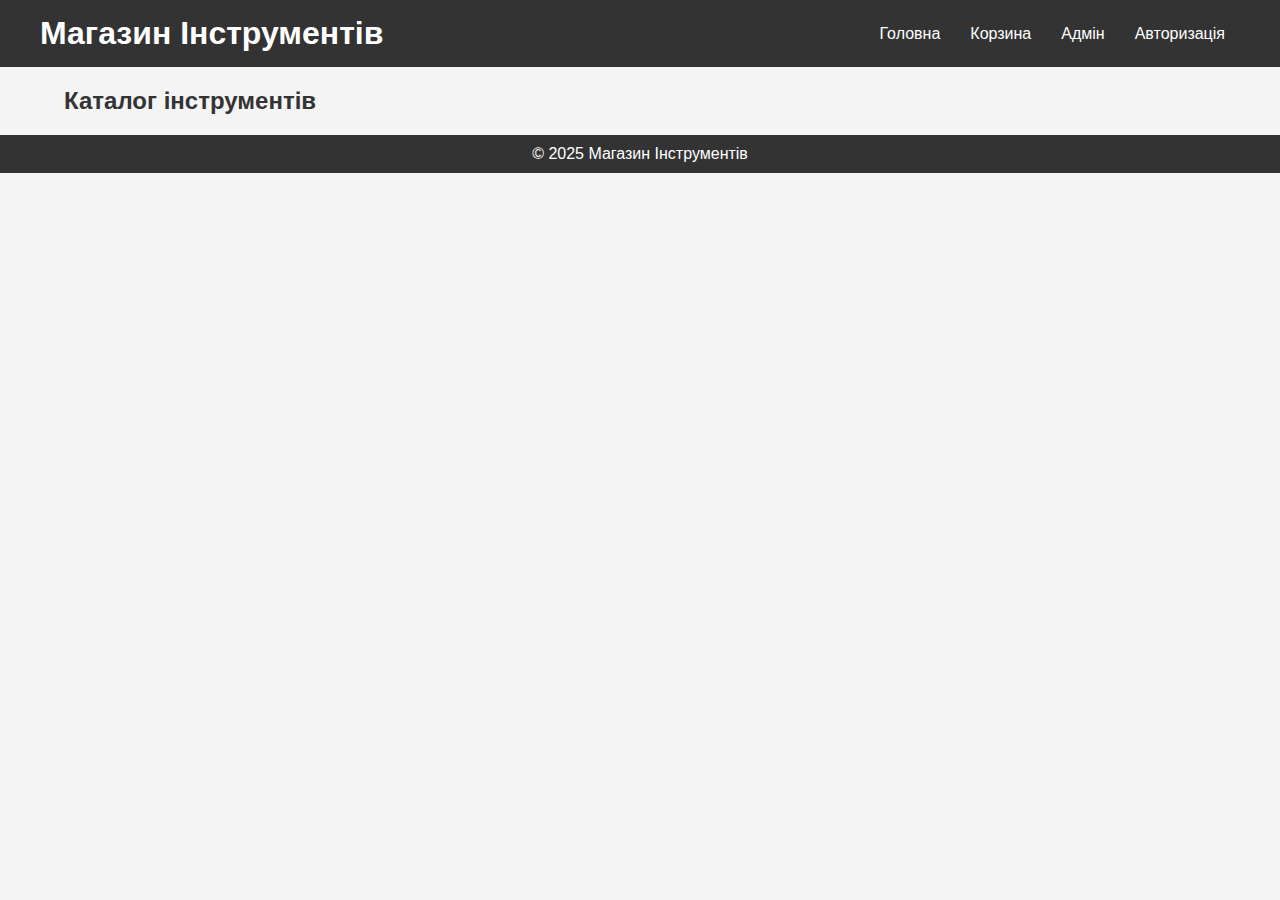
==== pages/index.html @ 61456809 "HTML" ====
<!DOCTYPE html>
<html lang="uk">
<head>
  <meta charset="UTF-8">
  <meta name="viewport" content="width=device-width, initial-scale=1.0">
  <title>Магазин Інструментів</title>
  <link rel="stylesheet" href="../css/styles.css">
  <link rel="stylesheet" href="../css/responsive.css">
</head>
<body>
<header>
  <nav>
    <h1>Магазин Інструментів</h1>
    <ul>
      <li><a href="index.html">Головна</a></li>
      <li><a href="cart.html">Корзина</a></li>
      <li><a href="admin.html">Адмін</a></li>
      <li><a href="login.html">Авторизація</a></li>
    </ul>
  </nav>
</header>

<div class="container">
  <h2>Каталог інструментів</h2>
  <div class="product-list" id="product-list">
  </div>
</div>

<footer>
  <p>&copy; 2025 Магазин Інструментів</p>
</footer>

<script src="../js/main.js"></script>
</body>
</html>
---- css/styles.css ----
* {
    margin: 0;
    padding: 0;
    box-sizing: border-box;
    font-family: 'Arial', sans-serif;
}

body {
    background-color: #f4f4f4;
    color: #333;
}

.container {
    width: 90%;
    max-width: 1200px;
    margin: 20px auto;
}

header {
    background: #333;
    color: white;
    padding: 15px 20px;
    text-align: center;
    position: sticky;
    top: 0;
    z-index: 1000;
}

nav {
    display: flex;
    justify-content: space-between;
    align-items: center;
    max-width: 1200px;
    margin: 0 auto;
}

nav ul {
    list-style: none;
    display: flex;
}

nav ul li {
    margin: 0 15px;
}

nav ul li a {
    color: white;
    text-decoration: none;
    font-size: 16px;
}

nav ul li a:hover {
    text-decoration: underline;
}

.product-list {
    display: grid;
    grid-template-columns: repeat(auto-fit, minmax(250px, 1fr));
    gap: 20px;
}

.product {
    background: white;
    padding: 15px;
    border-radius: 5px;
    text-align: center;
    box-shadow: 0px 2px 5px rgba(0, 0, 0, 0.1);
}

.product img {
    width: 100%;
    height: 200px;
    object-fit: cover;
    border-radius: 5px;
}

.product h3 {
    margin: 10px 0;
    font-size: 18px;
}

.product p {
    font-size: 14px;
    color: #666;
}

.product .price {
    font-size: 16px;
    font-weight: bold;
    color: #e44d26;
}

.product button {
    background: #e44d26;
    color: white;
    border: none;
    padding: 10px;
    width: 100%;
    cursor: pointer;
    margin-top: 10px;
    border-radius: 5px;
}

.product button:hover {
    background: #c43c1f;
}

.product-detail {
    display: flex;
    gap: 20px;
}

.product-detail img {
    width: 50%;
    border-radius: 5px;
}

.product-info {
    width: 50%;
}

.product-info h2 {
    font-size: 24px;
    margin-bottom: 10px;
}

.product-info p {
    font-size: 16px;
    color: #555;
    margin-bottom: 15px;
}

.product-info .price {
    font-size: 20px;
    font-weight: bold;
    color: #e44d26;
}

.product-info button {
    background: #e44d26;
    color: white;
    border: none;
    padding: 10px;
    width: 100%;
    cursor: pointer;
    margin-top: 10px;
    border-radius: 5px;
}

.product-info button:hover {
    background: #c43c1f;
}

.cart {
    background: white;
    padding: 15px;
    border-radius: 5px;
    box-shadow: 0px 2px 5px rgba(0, 0, 0, 0.1);
    margin-top: 20px;
}

.cart-item {
    display: flex;
    justify-content: space-between;
    border-bottom: 1px solid #ddd;
    padding: 10px 0;
}

.cart-item img {
    width: 80px;
    height: 80px;
    object-fit: cover;
    border-radius: 5px;
}

.cart-total {
    font-size: 18px;
    font-weight: bold;
    margin-top: 10px;
}

.checkout-btn {
    background: #28a745;
    color: white;
    border: none;
    padding: 10px;
    width: 100%;
    cursor: pointer;
    margin-top: 10px;
    border-radius: 5px;
}

.checkout-btn:hover {
    background: #218838;
}

.login-btn {
    background: #007bff;
    color: white;
    padding: 10px;
    border: none;
    border-radius: 5px;
    cursor: pointer;
}

.login-btn:hover {
    background: #0056b3;
}

.admin-panel {
    background: white;
    padding: 20px;
    border-radius: 5px;
    box-shadow: 0px 2px 5px rgba(0, 0, 0, 0.1);
    margin-top: 20px;
}

.admin-table {
    width: 100%;
    border-collapse: collapse;
}

.admin-table th,
.admin-table td {
    padding: 10px;
    border: 1px solid #ddd;
}

.admin-table th {
    background: #f4f4f4;
}

.admin-btn {
    background: #ffc107;
    color: black;
    padding: 5px;
    border: none;
    border-radius: 3px;
    cursor: pointer;
}

.admin-btn:hover {
    background: #e0a800;
}

footer {
    background: #333;
    color: white;
    text-align: center;
    padding: 10px;
    margin-top: 20px;
}
---- css/responsive.css ----
@media (max-width: 1024px) {
    .product-detail {
        flex-direction: column;
        align-items: center;
    }

    .product-detail img {
        width: 80%;
    }

    .product-info {
        width: 80%;
    }
}

@media (max-width: 768px) {
    .product-list {
        grid-template-columns: repeat(auto-fit, minmax(180px, 1fr));
    }

    .product img {
        height: 150px;
    }

    .product-detail img {
        width: 100%;
    }

    .product-info {
        width: 100%;
    }

    .cart-item {
        flex-direction: column;
        align-items: center;
        text-align: center;
    }
}

@media (max-width: 480px) {
    .container {
        width: 100%;
        padding: 10px;
    }

    nav ul {
        flex-direction: column;
        align-items: center;
    }

    .product img {
        height: 120px;
    }

    .product h3 {
        font-size: 14px;
    }

    .product .price {
        font-size: 12px;
    }

    .product button {
        padding: 6px;
        font-size: 12px;
    }
}
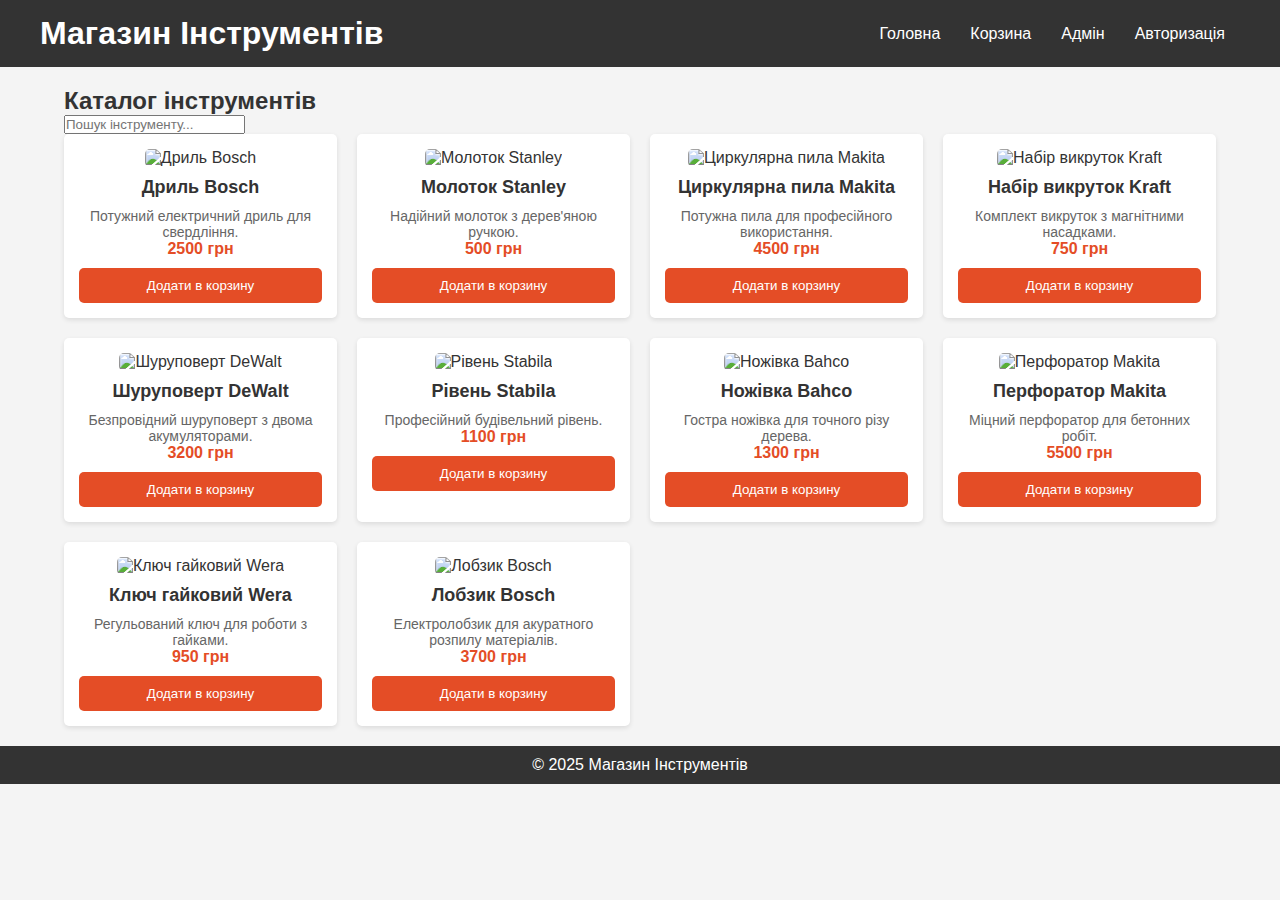
==== commit 80cd3091: "NEW HTML, AND JS" ====
--- a/pages/index.html
+++ b/pages/index.html
@@ -22,7 +22,9 @@
 
 <div class="container">
   <h2>Каталог інструментів</h2>
+  <input type="text" id="search" placeholder="Пошук інструменту..." onkeyup="searchProducts()">
   <div class="product-list" id="product-list">
+    <!-- Товари завантажуються через JS -->
   </div>
 </div>
 
@@ -30,6 +32,6 @@
   <p>&copy; 2025 Магазин Інструментів</p>
 </footer>
 
-<script src="../js/main.js"></script>
+<script type="module" src="../js/main.js"></script>
 </body>
 </html>
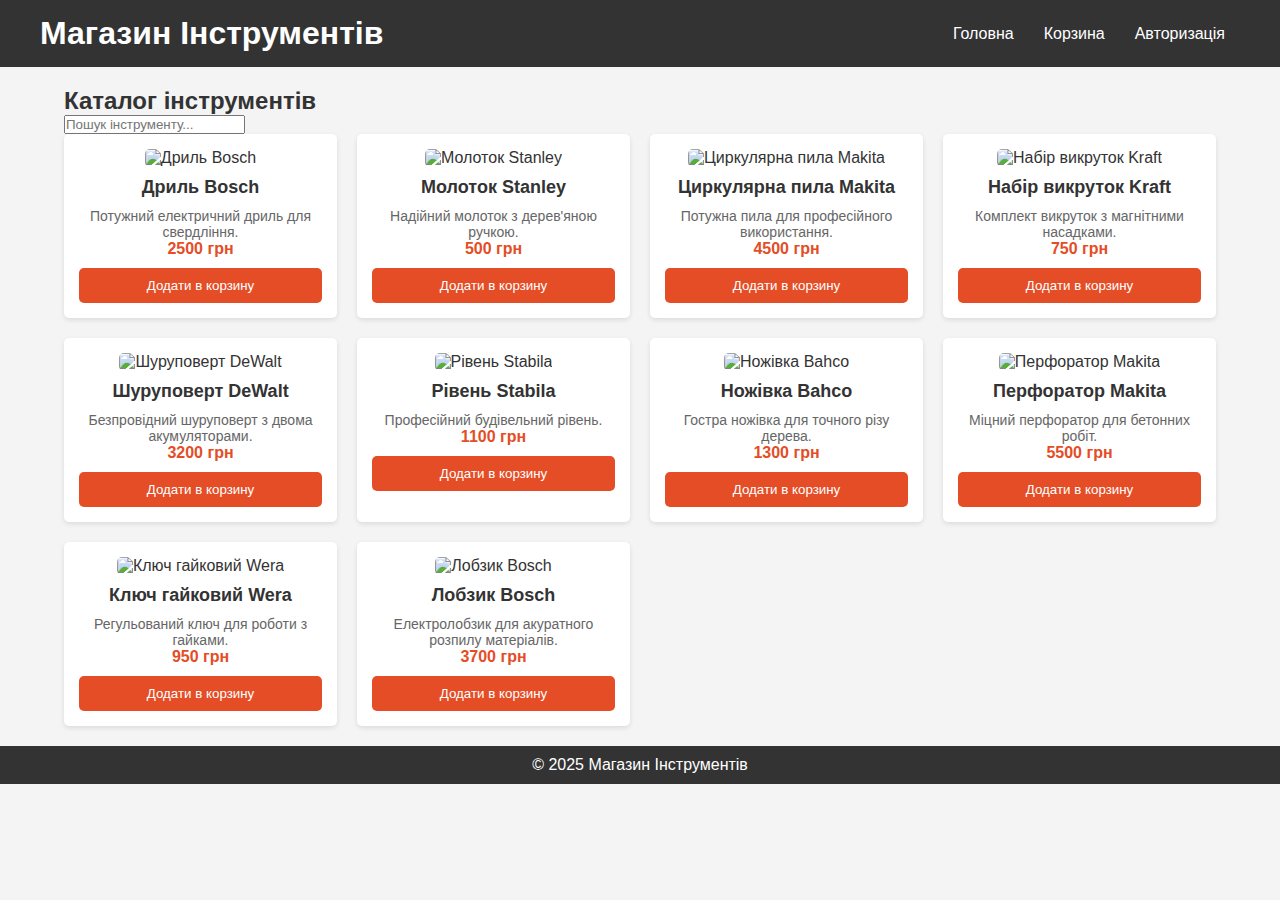
==== commit 3a8ff919: "new version my project" ====
--- a/pages/index.html
+++ b/pages/index.html
@@ -1,31 +1,29 @@
 <!DOCTYPE html>
 <html lang="uk">
 <head>
-  <meta charset="UTF-8">
-  <meta name="viewport" content="width=device-width, initial-scale=1.0">
+  <meta charset="UTF-8" />
+  <meta name="viewport" content="width=device-width, initial-scale=1.0"/>
   <title>Магазин Інструментів</title>
-  <link rel="stylesheet" href="../css/styles.css">
-  <link rel="stylesheet" href="../css/responsive.css">
+  <link rel="stylesheet" href="../css/styles.css" />
+  <link rel="stylesheet" href="../css/responsive.css" />
 </head>
 <body>
 <header>
   <nav>
     <h1>Магазин Інструментів</h1>
-    <ul>
+    <ul id="nav-links">
       <li><a href="index.html">Головна</a></li>
       <li><a href="cart.html">Корзина</a></li>
-      <li><a href="admin.html">Адмін</a></li>
-      <li><a href="login.html">Авторизація</a></li>
+      <li><a href="login.html" id="login-link">Авторизація</a></li>
     </ul>
   </nav>
 </header>
 
 <div class="container">
   <h2>Каталог інструментів</h2>
-  <input type="text" id="search" placeholder="Пошук інструменту..." onkeyup="searchProducts()">
+  <input type="text" id="search" placeholder="Пошук інструменту..." onkeyup="searchProducts()"/>
   <div class="product-list" id="product-list">
-    <!-- Товари завантажуються через JS -->
-  </div>
+      </div>
 </div>
 
 <footer>
@@ -33,5 +31,26 @@
 </footer>
 
 <script type="module" src="../js/main.js"></script>
+
+<script>
+  const cookies = document.cookie.split(";").map(c => c.trim());
+  const isAdmin = cookies.find(c => c.startsWith("admin=loggedin"));
+  const nav = document.getElementById("nav-links");
+
+  if (isAdmin) {
+    const adminItem = document.createElement("li");
+    adminItem.innerHTML = `<a href="admin.html">Адмін</a>`;
+    nav.insertBefore(adminItem, document.getElementById("login-link"));
+
+    const logoutItem = document.getElementById("login-link");
+    logoutItem.innerHTML = `<a href="#" onclick="logout()">Вийти</a>`;
+  }
+
+  function logout() {
+    document.cookie = "admin=; expires=Thu, 01 Jan 1970 00:00:00 UTC; path=/;";
+    alert("Ви вийшли з адмін-панелі.");
+    location.reload();
+  }
+</script>
 </body>
-</html>
+</html>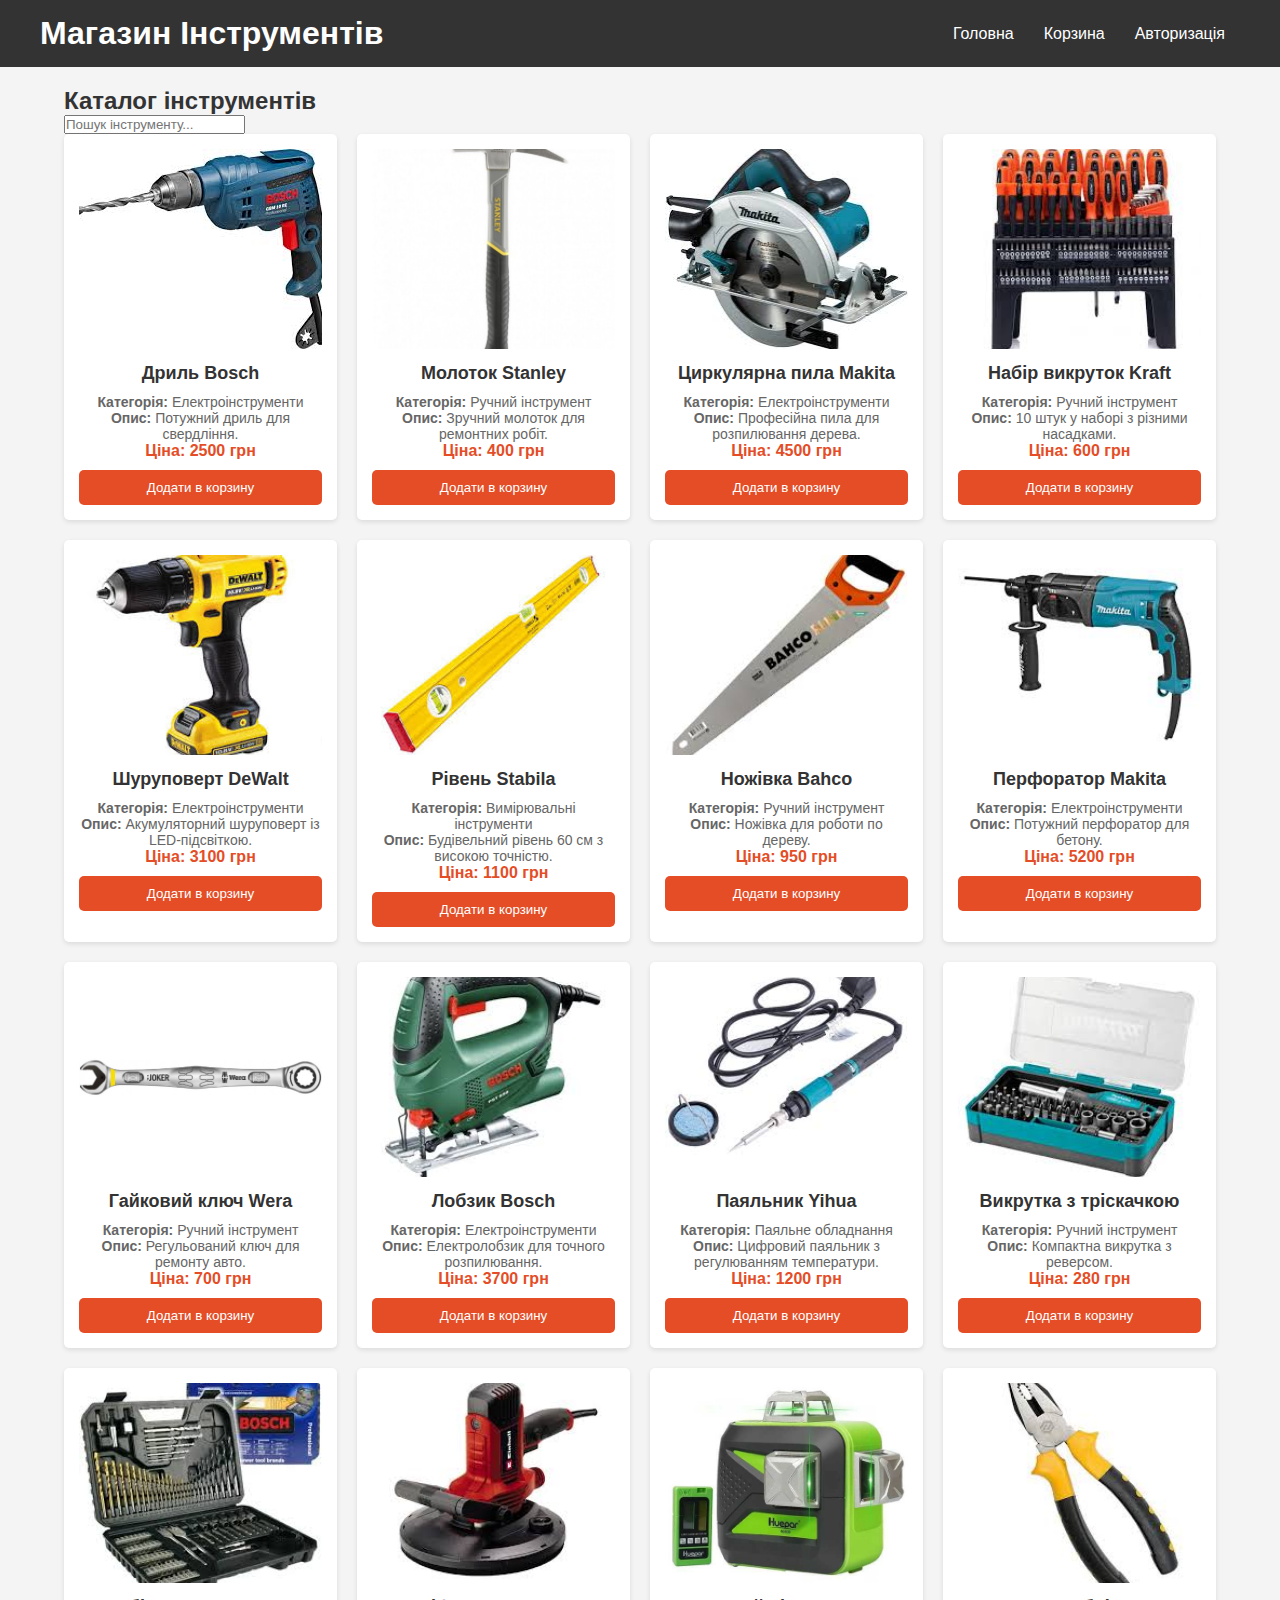
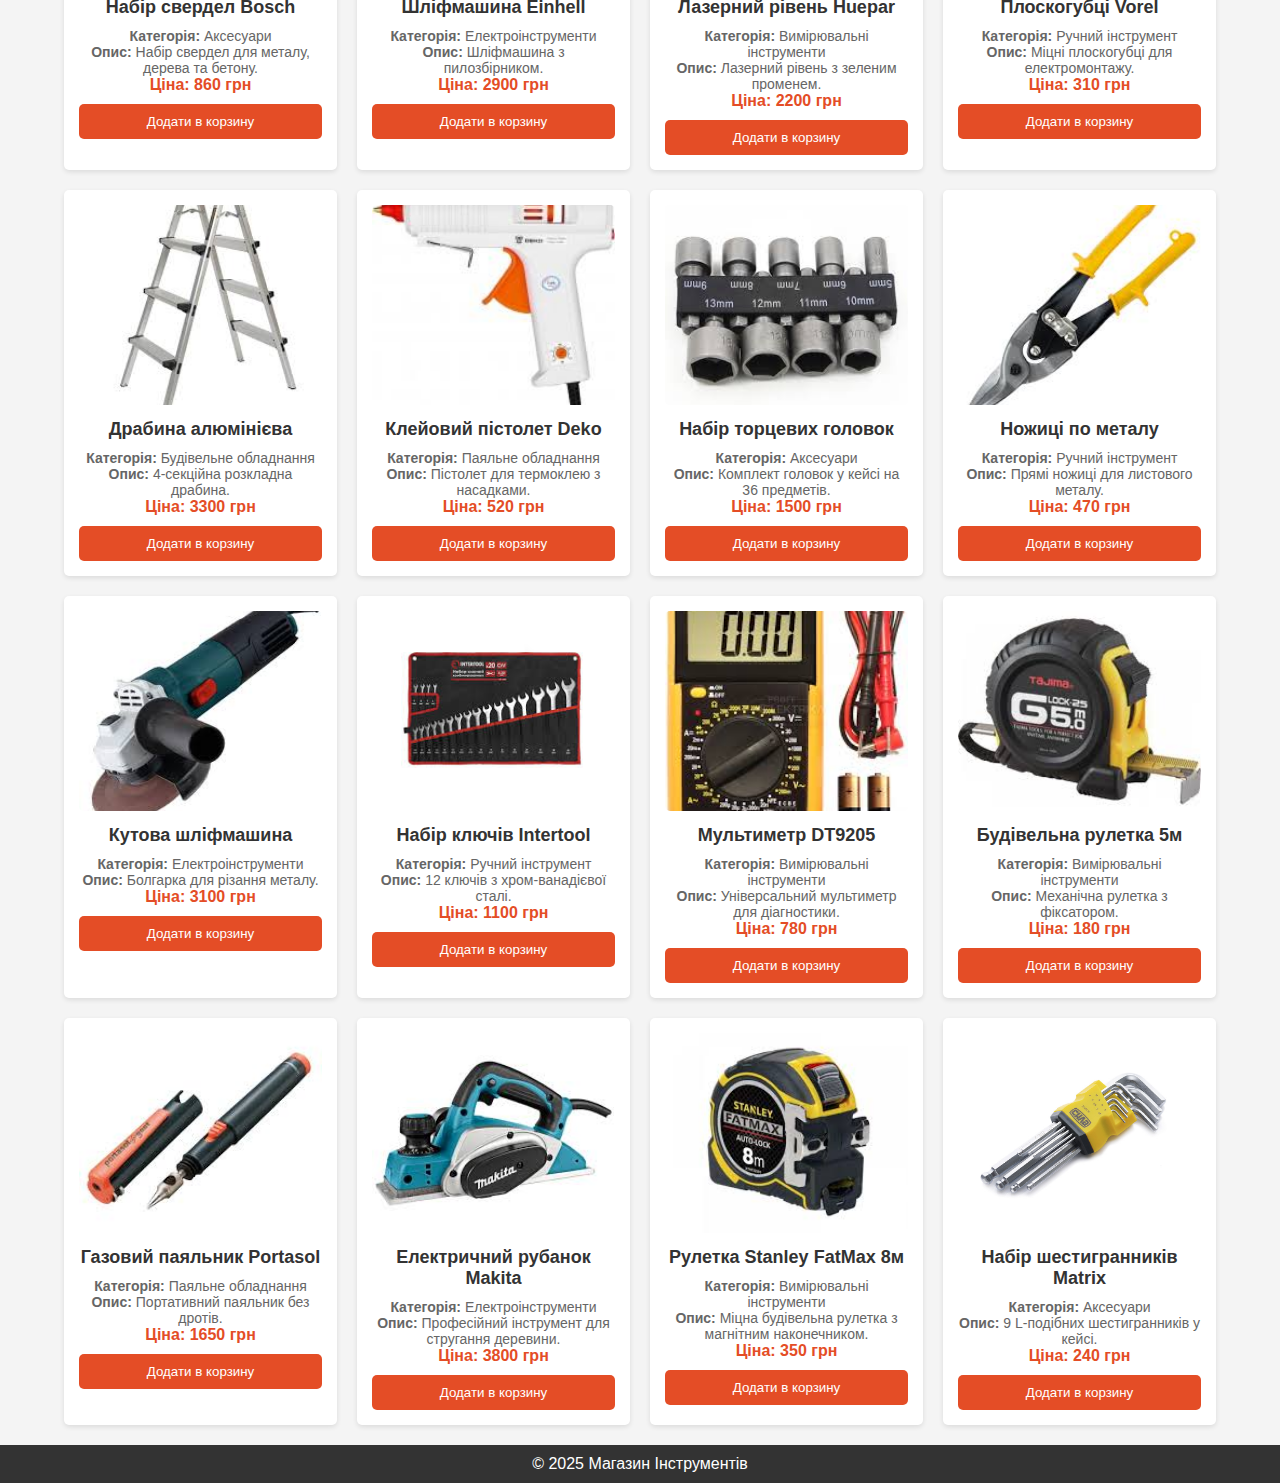
==== commit 7452df2c: ")" ====
--- a/pages/index.html
+++ b/pages/index.html
@@ -6,6 +6,14 @@
   <title>Магазин Інструментів</title>
   <link rel="stylesheet" href="../css/styles.css" />
   <link rel="stylesheet" href="../css/responsive.css" />
+  <style>
+    .no-results {
+      font-size: 18px;
+      color: #777;
+      text-align: center;
+      margin-top: 20px;
+    }
+  </style>
 </head>
 <body>
 <header>
@@ -21,9 +29,8 @@
 
 <div class="container">
   <h2>Каталог інструментів</h2>
-  <input type="text" id="search" placeholder="Пошук інструменту..." onkeyup="searchProducts()"/>
-  <div class="product-list" id="product-list">
-      </div>
+  <input type="text" id="search" placeholder="Пошук інструменту...">
+  <div class="product-list" id="product-list"></div>
 </div>
 
 <footer>
@@ -31,7 +38,6 @@
 </footer>
 
 <script type="module" src="../js/main.js"></script>
-
 <script>
   const cookies = document.cookie.split(";").map(c => c.trim());
   const isAdmin = cookies.find(c => c.startsWith("admin=loggedin"));
@@ -48,9 +54,8 @@
 
   function logout() {
     document.cookie = "admin=; expires=Thu, 01 Jan 1970 00:00:00 UTC; path=/;";
-    alert("Ви вийшли з адмін-панелі.");
     location.reload();
   }
 </script>
 </body>
-</html>+</html>
--- a/css/styles.css
+++ b/css/styles.css
@@ -250,3 +250,10 @@
     padding: 10px;
     margin-top: 20px;
 }
+
+.no-results {
+    font-size: 18px;
+    color: #888;
+    text-align: center;
+    margin-top: 20px;
+}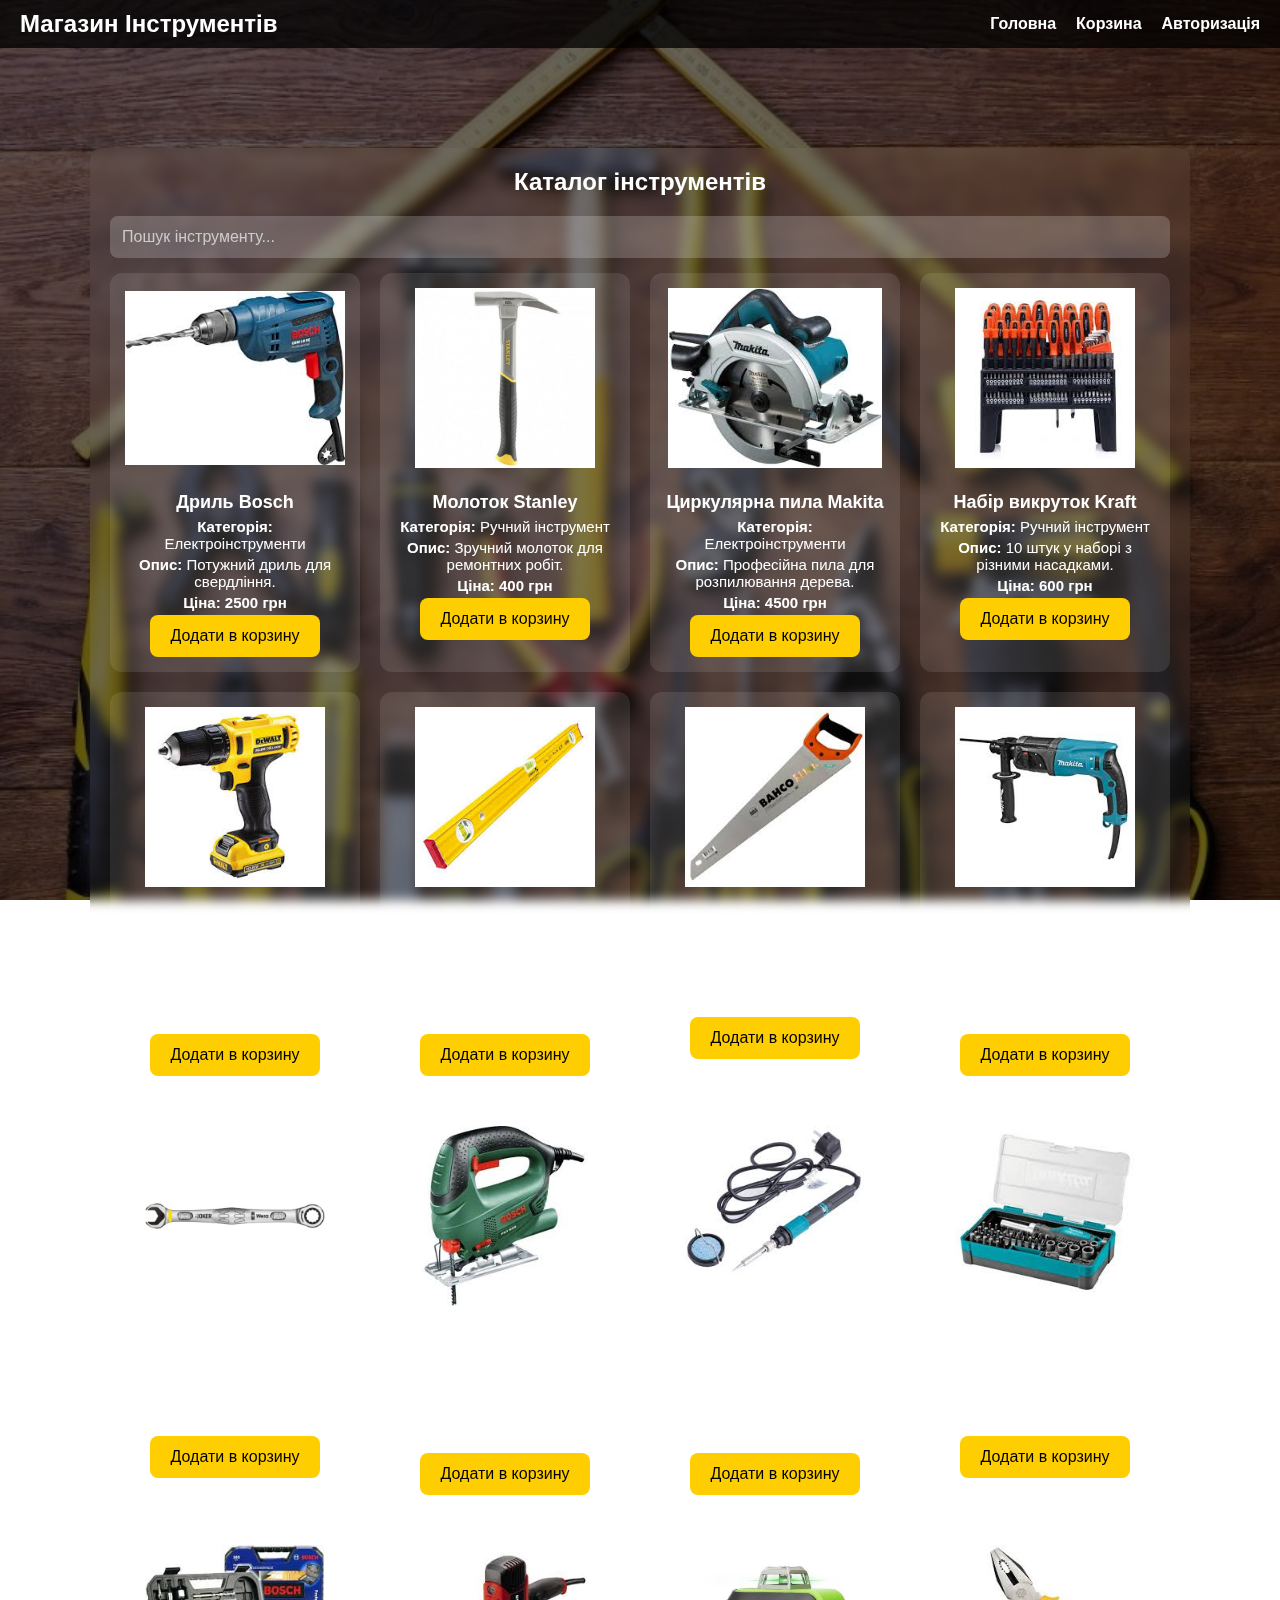
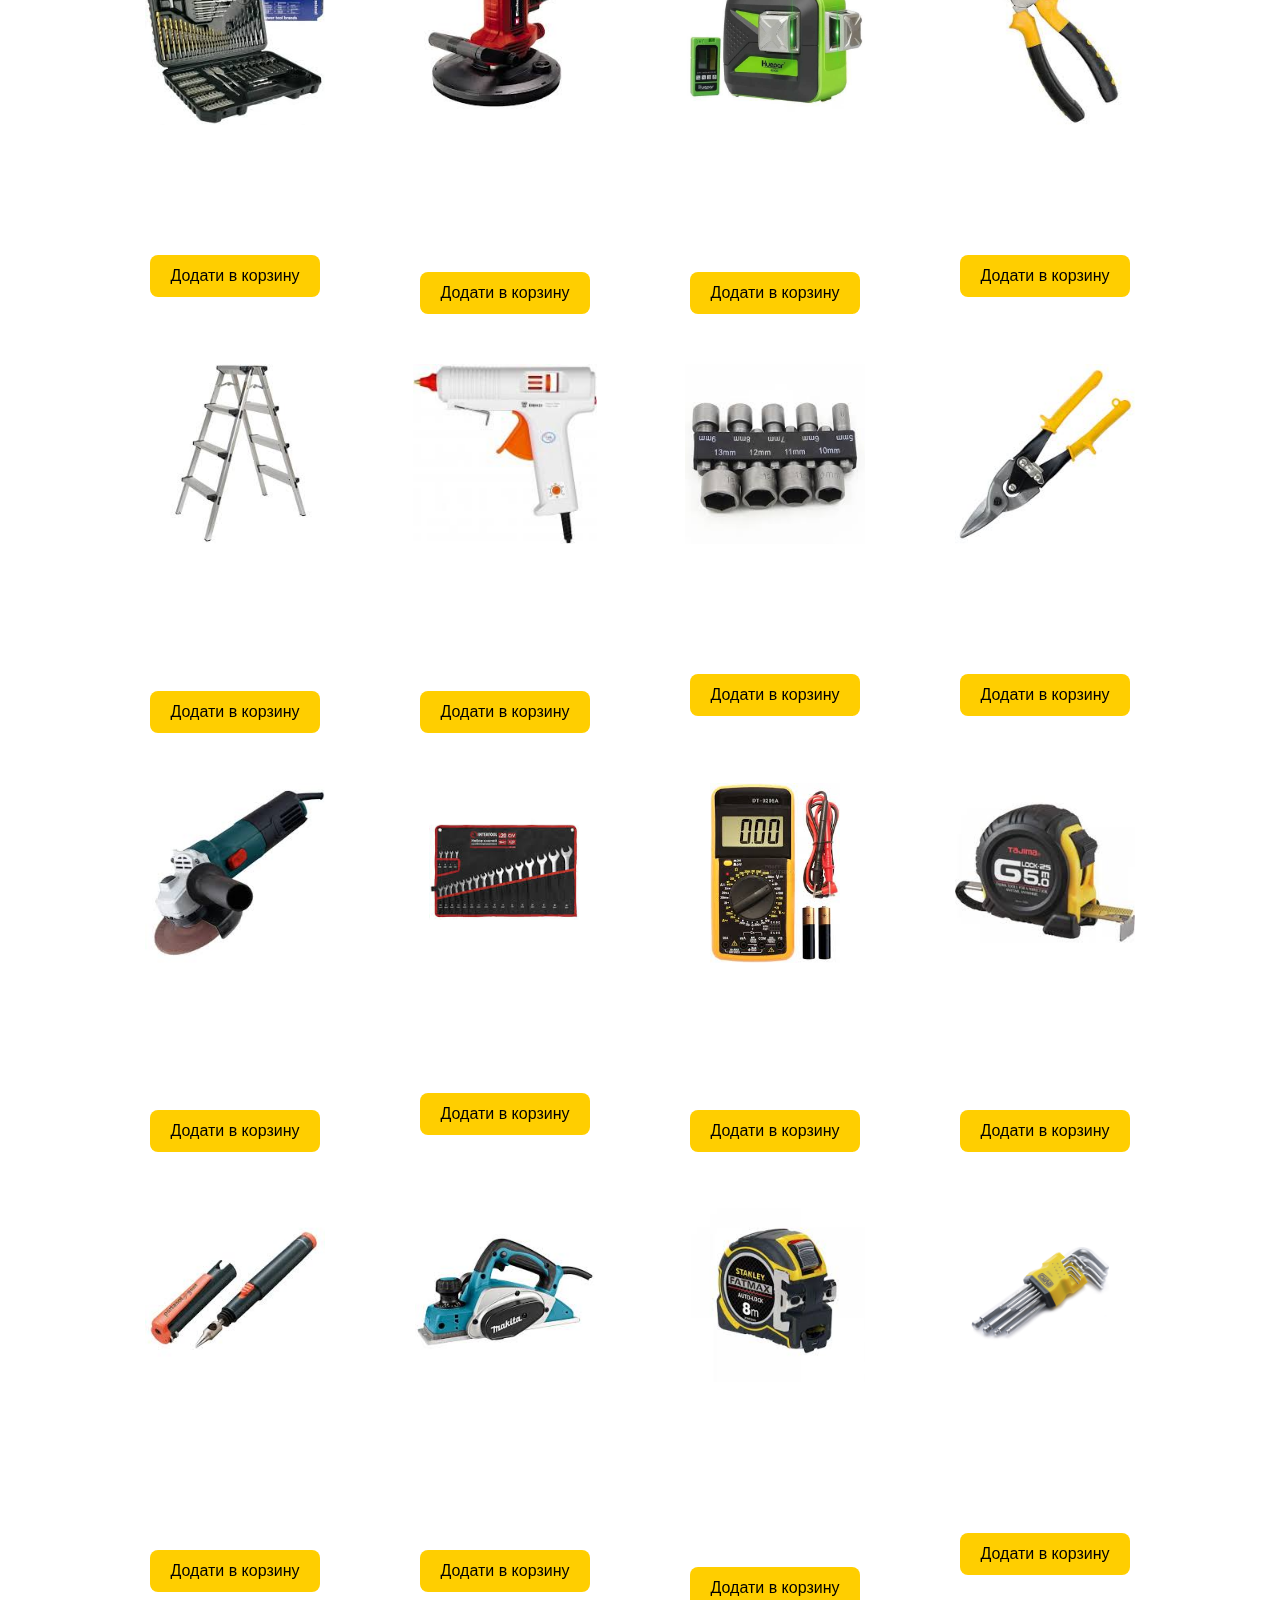
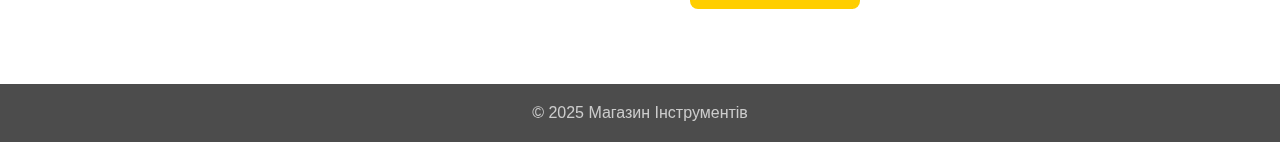
==== commit c8b6c338: "Im happy, am 3:38)" ====
--- a/pages/index.html
+++ b/pages/index.html
@@ -9,17 +9,24 @@
   <style>
     .no-results {
       font-size: 18px;
-      color: #777;
+      color: #888;
       text-align: center;
       margin-top: 20px;
     }
   </style>
 </head>
 <body>
+<div class="background-overlay"></div>
+
 <header>
-  <nav>
-    <h1>Магазин Інструментів</h1>
-    <ul id="nav-links">
+  <nav class="navbar">
+    <h1 class="logo">Магазин Інструментів</h1>
+    <div class="burger" id="burger">
+      <span></span>
+      <span></span>
+      <span></span>
+    </div>
+    <ul class="nav-links" id="nav-links">
       <li><a href="index.html">Головна</a></li>
       <li><a href="cart.html">Корзина</a></li>
       <li><a href="login.html" id="login-link">Авторизація</a></li>
@@ -47,7 +54,6 @@
     const adminItem = document.createElement("li");
     adminItem.innerHTML = `<a href="admin.html">Адмін</a>`;
     nav.insertBefore(adminItem, document.getElementById("login-link"));
-
     const logoutItem = document.getElementById("login-link");
     logoutItem.innerHTML = `<a href="#" onclick="logout()">Вийти</a>`;
   }
@@ -56,6 +62,10 @@
     document.cookie = "admin=; expires=Thu, 01 Jan 1970 00:00:00 UTC; path=/;";
     location.reload();
   }
+
+  document.getElementById("burger").addEventListener("click", () => {
+    document.getElementById("nav-links").classList.toggle("active");
+  });
 </script>
 </body>
 </html>
--- a/css/styles.css
+++ b/css/styles.css
@@ -1,259 +1,244 @@
 * {
+    box-sizing: border-box;
     margin: 0;
     padding: 0;
-    box-sizing: border-box;
-    font-family: 'Arial', sans-serif;
+}
+
+html {
+    height: 100%;
 }
 
 body {
-    background-color: #f4f4f4;
-    color: #333;
-}
-
-.container {
-    width: 90%;
-    max-width: 1200px;
-    margin: 20px auto;
+    display: flex;
+    flex-direction: column;
+    min-height: 100vh;
+    font-family: "Segoe UI", sans-serif;
+    background: url('../assets/images/bg.jpg') no-repeat center center fixed;
+    background-size: cover;
+    color: #fff;
+    position: relative;
+}
+
+.background-overlay {
+    position: fixed;
+    inset: 0;
+    background: rgba(0, 0, 0, 0.6);
+    z-index: -1;
 }
 
 header {
-    background: #333;
-    color: white;
-    padding: 15px 20px;
-    text-align: center;
+    width: 100%;
+    background: rgba(0, 0, 0, 0.75);
     position: sticky;
     top: 0;
+    left: 0;
     z-index: 1000;
 }
 
-nav {
+.navbar {
     display: flex;
     justify-content: space-between;
     align-items: center;
-    max-width: 1200px;
-    margin: 0 auto;
-}
-
-nav ul {
+    padding: 10px 20px;
+}
+
+.logo {
+    font-size: 24px;
+    font-weight: bold;
+    color: #fff;
+}
+
+.nav-links {
     list-style: none;
     display: flex;
-}
-
-nav ul li {
-    margin: 0 15px;
-}
-
-nav ul li a {
-    color: white;
+    gap: 20px;
+    transition: all 0.3s ease;
+}
+
+.nav-links li a {
+    color: #fff;
     text-decoration: none;
+    font-weight: bold;
+    transition: color 0.2s ease;
+}
+
+.nav-links li a:hover {
+    color: #ffce00;
+}
+
+.burger {
+    display: none;
+    flex-direction: column;
+    cursor: pointer;
+}
+
+.burger span {
+    width: 25px;
+    height: 3px;
+    background: white;
+    margin: 4px;
+    transition: 0.3s;
+}
+
+.container {
+    max-width: 1100px;
+    width: 100%;
+    margin: 100px auto 40px auto;
+    padding: 20px;
+    background: rgba(255, 255, 255, 0.05);
+    border-radius: 12px;
+    backdrop-filter: blur(6px);
+    flex: 1 0 auto;
+}
+
+h2 {
+    margin-bottom: 20px;
+    text-align: center;
+}
+
+input, textarea {
+    width: 100%;
+    padding: 12px;
+    margin-bottom: 15px;
     font-size: 16px;
-}
-
-nav ul li a:hover {
-    text-decoration: underline;
+    border: none;
+    border-radius: 8px;
+    background: rgba(255, 255, 255, 0.2);
+    color: #fff;
+}
+
+input::placeholder,
+textarea::placeholder {
+    color: #ccc;
+}
+
+button {
+    padding: 12px 20px;
+    font-size: 16px;
+    background-color: #ffce00;
+    color: #000;
+    border: none;
+    border-radius: 8px;
+    cursor: pointer;
+    transition: background-color 0.3s ease;
+}
+
+button:hover {
+    background-color: #e0b400;
 }
 
 .product-list {
     display: grid;
     grid-template-columns: repeat(auto-fit, minmax(250px, 1fr));
     gap: 20px;
+    width: 100%;
 }
 
 .product {
-    background: white;
+    background: rgba(255, 255, 255, 0.1);
     padding: 15px;
-    border-radius: 5px;
-    text-align: center;
-    box-shadow: 0px 2px 5px rgba(0, 0, 0, 0.1);
+    border-radius: 12px;
+    text-align: center;
+    transition: transform 0.3s ease;
+    min-width: 250px;
+    width: 100%;
+}
+
+.product:hover {
+    transform: translateY(-5px);
 }
 
 .product img {
-    width: 100%;
-    height: 200px;
-    object-fit: cover;
-    border-radius: 5px;
+    max-width: 100%;
+    height: 180px;
+    object-fit: contain;
+    margin-bottom: 10px;
 }
 
 .product h3 {
-    margin: 10px 0;
     font-size: 18px;
+    margin: 10px 0 5px;
 }
 
 .product p {
-    font-size: 14px;
-    color: #666;
-}
-
-.product .price {
-    font-size: 16px;
+    font-size: 15px;
+    margin: 4px 0;
+}
+
+.price {
     font-weight: bold;
-    color: #e44d26;
-}
-
-.product button {
-    background: #e44d26;
-    color: white;
-    border: none;
-    padding: 10px;
-    width: 100%;
-    cursor: pointer;
-    margin-top: 10px;
-    border-radius: 5px;
-}
-
-.product button:hover {
-    background: #c43c1f;
-}
-
-.product-detail {
-    display: flex;
-    gap: 20px;
-}
-
-.product-detail img {
-    width: 50%;
-    border-radius: 5px;
-}
-
-.product-info {
-    width: 50%;
-}
-
-.product-info h2 {
-    font-size: 24px;
-    margin-bottom: 10px;
-}
-
-.product-info p {
-    font-size: 16px;
-    color: #555;
-    margin-bottom: 15px;
-}
-
-.product-info .price {
-    font-size: 20px;
-    font-weight: bold;
-    color: #e44d26;
-}
-
-.product-info button {
-    background: #e44d26;
-    color: white;
-    border: none;
-    padding: 10px;
-    width: 100%;
-    cursor: pointer;
-    margin-top: 10px;
-    border-radius: 5px;
-}
-
-.product-info button:hover {
-    background: #c43c1f;
-}
-
-.cart {
-    background: white;
-    padding: 15px;
-    border-radius: 5px;
-    box-shadow: 0px 2px 5px rgba(0, 0, 0, 0.1);
-    margin-top: 20px;
-}
-
-.cart-item {
-    display: flex;
-    justify-content: space-between;
-    border-bottom: 1px solid #ddd;
-    padding: 10px 0;
-}
-
-.cart-item img {
-    width: 80px;
-    height: 80px;
-    object-fit: cover;
-    border-radius: 5px;
-}
-
-.cart-total {
-    font-size: 18px;
-    font-weight: bold;
-    margin-top: 10px;
-}
-
-.checkout-btn {
-    background: #28a745;
-    color: white;
-    border: none;
-    padding: 10px;
-    width: 100%;
-    cursor: pointer;
-    margin-top: 10px;
-    border-radius: 5px;
-}
-
-.checkout-btn:hover {
-    background: #218838;
-}
-
-.login-btn {
-    background: #007bff;
-    color: white;
-    padding: 10px;
-    border: none;
-    border-radius: 5px;
-    cursor: pointer;
-}
-
-.login-btn:hover {
-    background: #0056b3;
-}
-
-.admin-panel {
-    background: white;
-    padding: 20px;
-    border-radius: 5px;
-    box-shadow: 0px 2px 5px rgba(0, 0, 0, 0.1);
-    margin-top: 20px;
+    margin-top: 8px;
 }
 
 .admin-table {
     width: 100%;
     border-collapse: collapse;
+    margin-top: 30px;
 }
 
 .admin-table th,
 .admin-table td {
-    padding: 10px;
-    border: 1px solid #ddd;
-}
-
-.admin-table th {
-    background: #f4f4f4;
+    padding: 12px;
+    text-align: left;
+    background: rgba(255, 255, 255, 0.05);
 }
 
 .admin-btn {
-    background: #ffc107;
-    color: black;
-    padding: 5px;
+    background-color: #ff5c5c;
+    color: #fff;
+    padding: 8px 12px;
     border: none;
-    border-radius: 3px;
+    border-radius: 6px;
     cursor: pointer;
 }
 
 .admin-btn:hover {
-    background: #e0a800;
+    background-color: #e04545;
 }
 
 footer {
-    background: #333;
-    color: white;
-    text-align: center;
-    padding: 10px;
-    margin-top: 20px;
+    width: 100%;
+    background: rgba(0, 0, 0, 0.7);
+    color: #ccc;
+    text-align: center;
+    padding: 20px;
+    margin-top: auto;
+}
+
+.error {
+    color: #ff6b6b;
+    text-align: center;
+    margin-top: 10px;
 }
 
 .no-results {
     font-size: 18px;
-    color: #888;
+    color: #ccc;
     text-align: center;
     margin-top: 20px;
-}+}
+
+@media (max-width: 768px) {
+    .burger {
+        display: flex;
+    }
+
+    .nav-links {
+        position: absolute;
+        top: 60px;
+        left: -100%;
+        flex-direction: column;
+        background: rgba(0, 0, 0, 0.95);
+        width: 100%;
+        padding: 20px 0;
+        text-align: center;
+    }
+
+    .nav-links.active {
+        left: 0;
+    }
+
+    .nav-links li {
+        margin: 10px 0;
+    }
+}
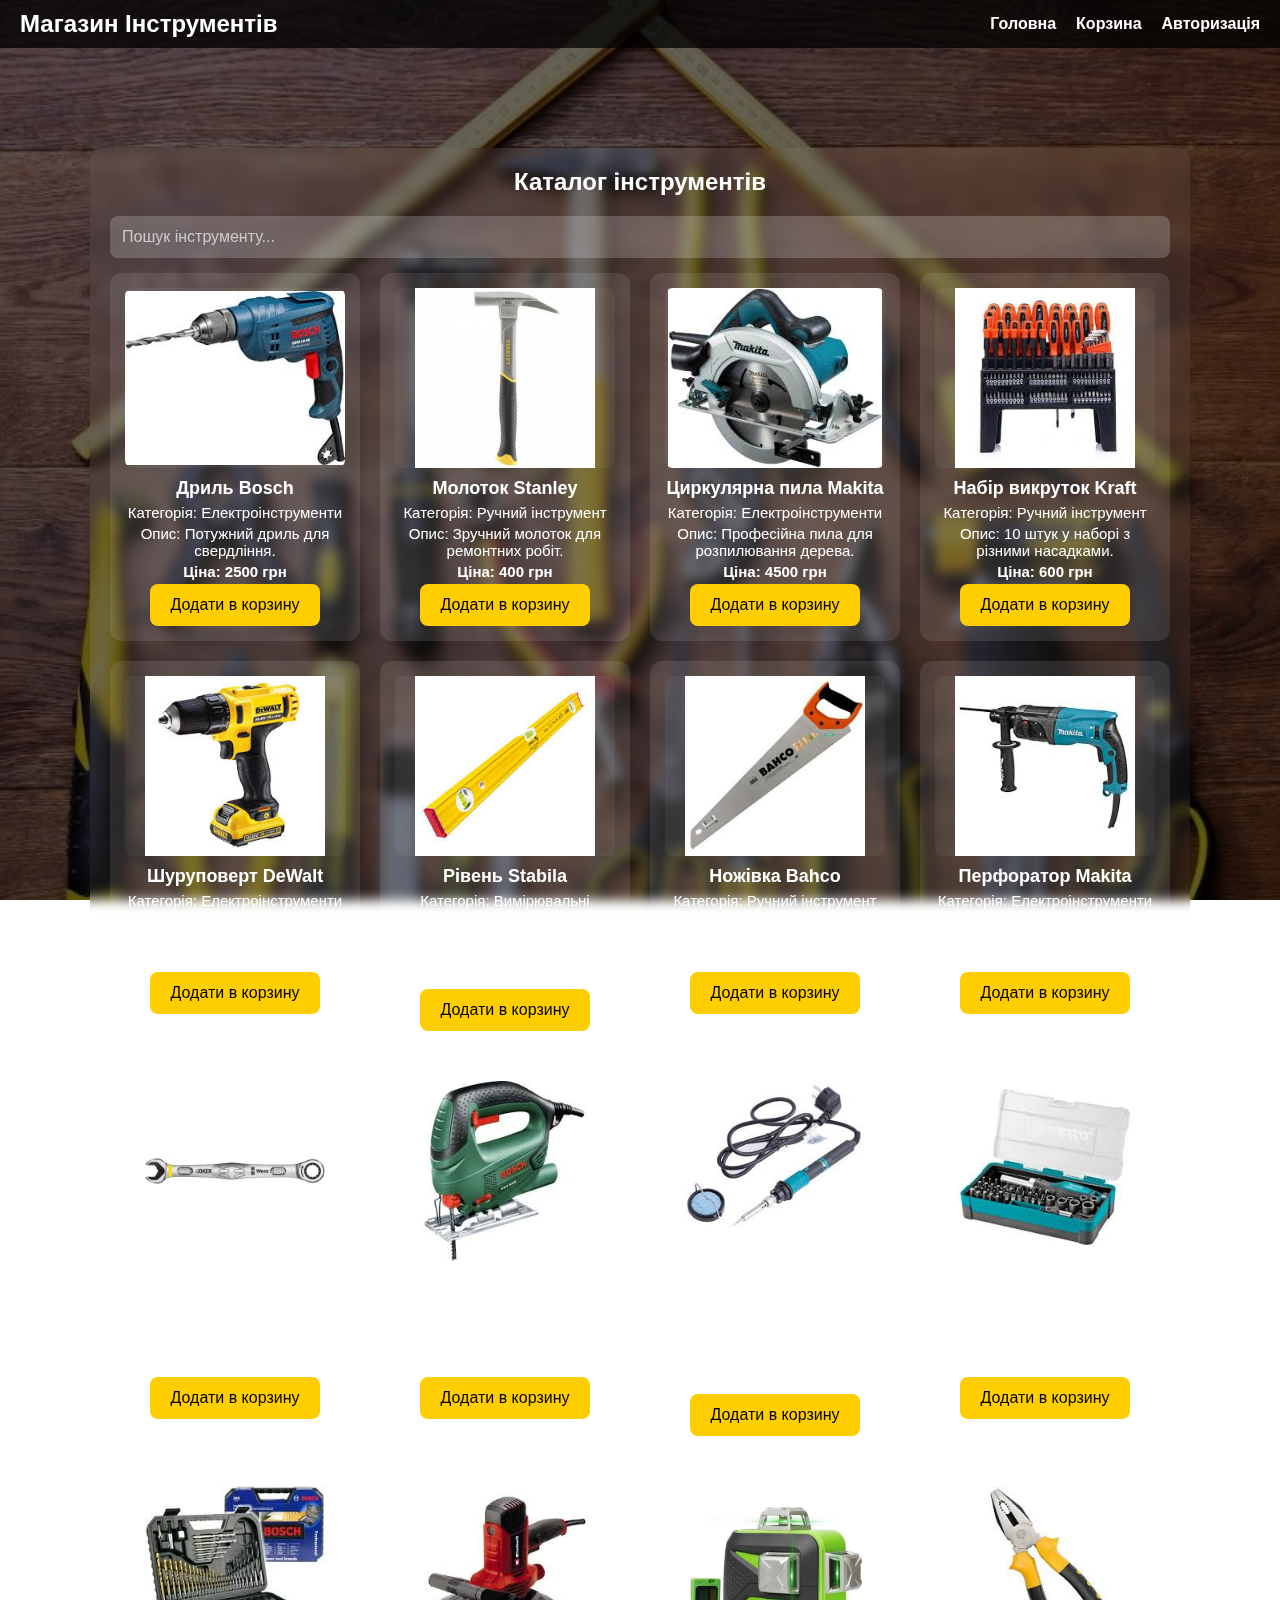
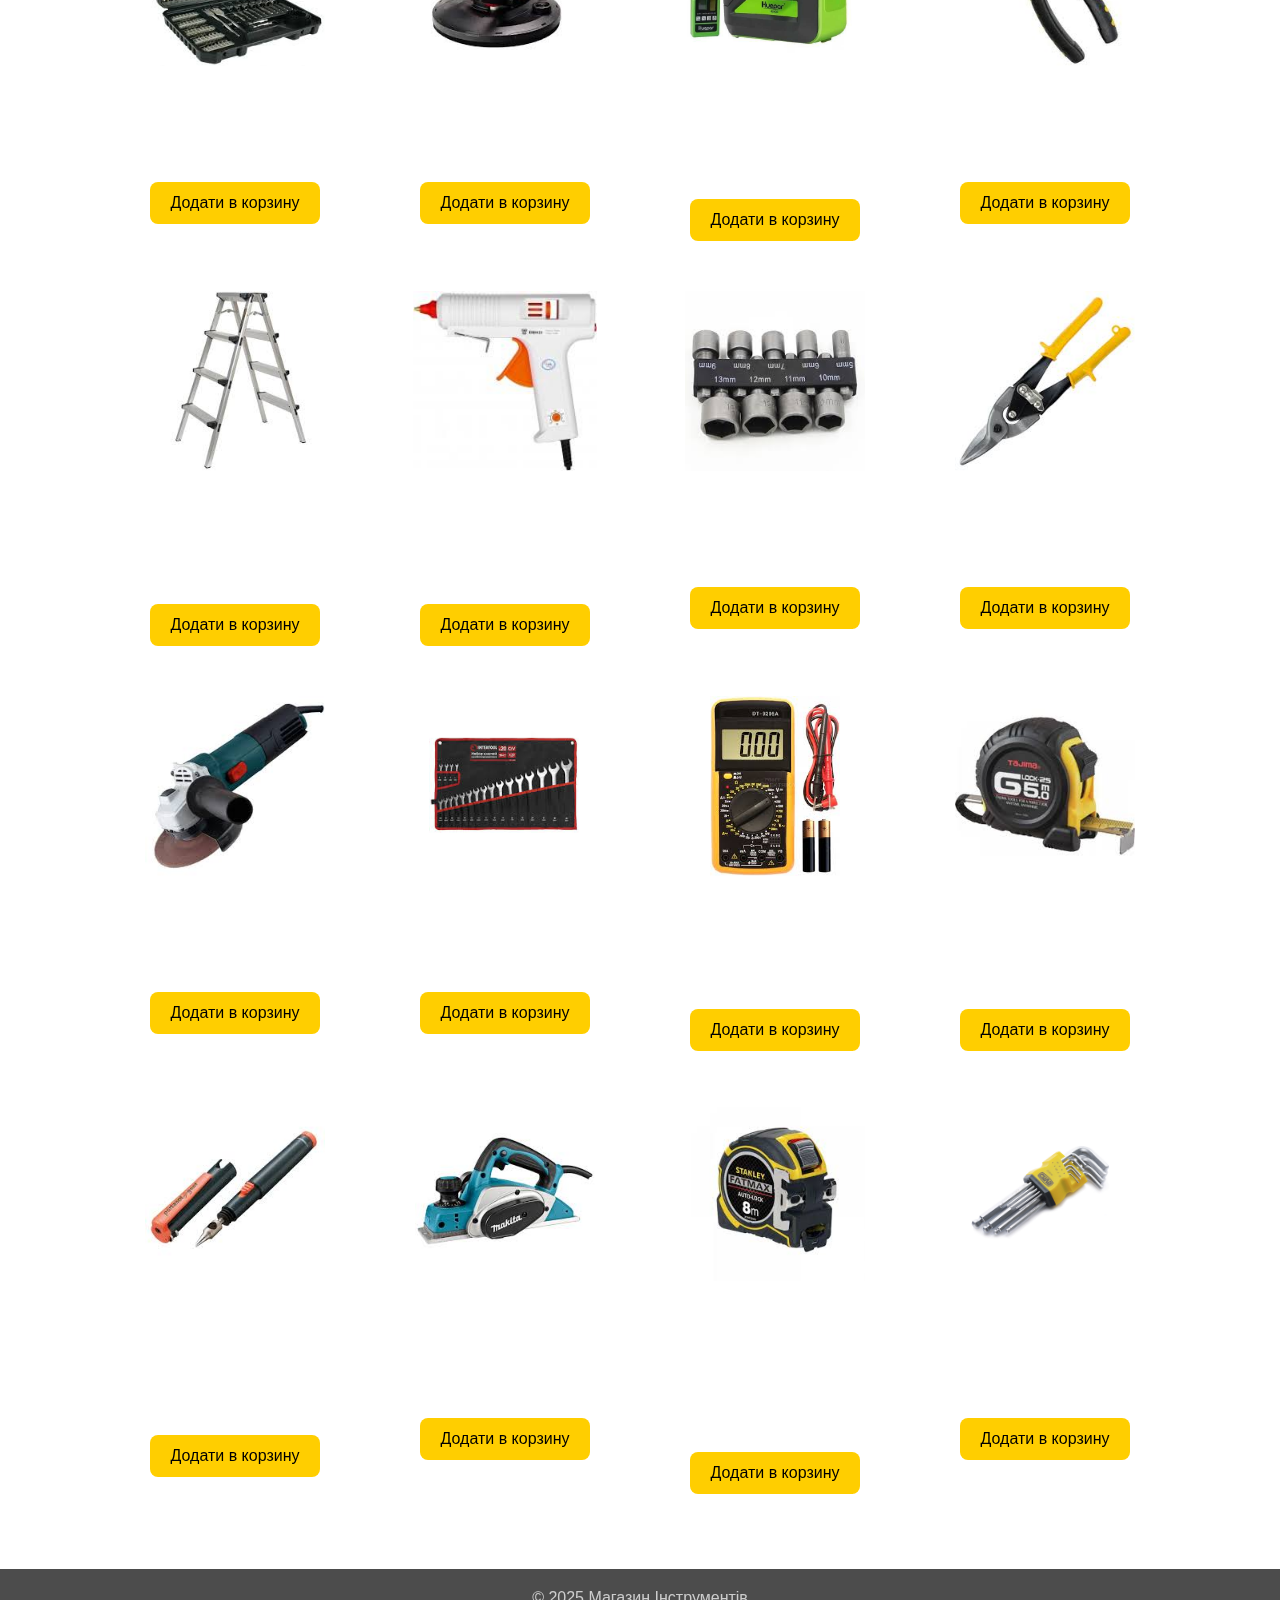
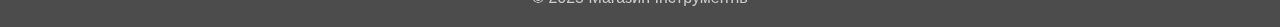
==== commit 5bccd135: "Im happy, 3:53)" ====
--- a/pages/index.html
+++ b/pages/index.html
@@ -5,15 +5,6 @@
   <meta name="viewport" content="width=device-width, initial-scale=1.0"/>
   <title>Магазин Інструментів</title>
   <link rel="stylesheet" href="../css/styles.css" />
-  <link rel="stylesheet" href="../css/responsive.css" />
-  <style>
-    .no-results {
-      font-size: 18px;
-      color: #888;
-      text-align: center;
-      margin-top: 20px;
-    }
-  </style>
 </head>
 <body>
 <div class="background-overlay"></div>
@@ -21,15 +12,18 @@
 <header>
   <nav class="navbar">
     <h1 class="logo">Магазин Інструментів</h1>
-    <div class="burger" id="burger">
+
+    <input type="checkbox" id="menu-toggle" />
+    <label for="menu-toggle" class="burger">
       <span></span>
       <span></span>
       <span></span>
-    </div>
-    <ul class="nav-links" id="nav-links">
+    </label>
+
+    <ul class="nav-links">
       <li><a href="index.html">Головна</a></li>
       <li><a href="cart.html">Корзина</a></li>
-      <li><a href="login.html" id="login-link">Авторизація</a></li>
+      <li><a href="login.html">Авторизація</a></li>
     </ul>
   </nav>
 </header>
@@ -45,27 +39,5 @@
 </footer>
 
 <script type="module" src="../js/main.js"></script>
-<script>
-  const cookies = document.cookie.split(";").map(c => c.trim());
-  const isAdmin = cookies.find(c => c.startsWith("admin=loggedin"));
-  const nav = document.getElementById("nav-links");
-
-  if (isAdmin) {
-    const adminItem = document.createElement("li");
-    adminItem.innerHTML = `<a href="admin.html">Адмін</a>`;
-    nav.insertBefore(adminItem, document.getElementById("login-link"));
-    const logoutItem = document.getElementById("login-link");
-    logoutItem.innerHTML = `<a href="#" onclick="logout()">Вийти</a>`;
-  }
-
-  function logout() {
-    document.cookie = "admin=; expires=Thu, 01 Jan 1970 00:00:00 UTC; path=/;";
-    location.reload();
-  }
-
-  document.getElementById("burger").addEventListener("click", () => {
-    document.getElementById("nav-links").classList.toggle("active");
-  });
-</script>
 </body>
 </html>
--- a/css/styles.css
+++ b/css/styles.css
@@ -40,6 +40,7 @@
     justify-content: space-between;
     align-items: center;
     padding: 10px 20px;
+    position: relative;
 }
 
 .logo {
@@ -148,13 +149,6 @@
     transform: translateY(-5px);
 }
 
-.product img {
-    max-width: 100%;
-    height: 180px;
-    object-fit: contain;
-    margin-bottom: 10px;
-}
-
 .product h3 {
     font-size: 18px;
     margin: 10px 0 5px;
@@ -170,30 +164,49 @@
     margin-top: 8px;
 }
 
+form {
+    max-width: 500px;
+    width: 100%;
+    margin: 0 auto;
+    display: flex;
+    flex-direction: column;
+    gap: 15px;
+}
+
+form button {
+    align-self: center;
+}
+
 .admin-table {
     width: 100%;
+    max-width: 900px;
+    margin: 30px auto 0 auto;
     border-collapse: collapse;
-    margin-top: 30px;
+    background: rgba(255, 255, 255, 0.05);
+    border-radius: 12px;
+    overflow: hidden;
+}
+
+.admin-table thead {
+    background: rgba(255, 255, 255, 0.1);
 }
 
 .admin-table th,
 .admin-table td {
-    padding: 12px;
+    padding: 10px 16px;
     text-align: left;
-    background: rgba(255, 255, 255, 0.05);
-}
-
-.admin-btn {
-    background-color: #ff5c5c;
-    color: #fff;
-    padding: 8px 12px;
-    border: none;
-    border-radius: 6px;
-    cursor: pointer;
-}
-
-.admin-btn:hover {
-    background-color: #e04545;
+    white-space: nowrap;
+    font-size: 16px;
+}
+
+.admin-table th {
+    font-weight: bold;
+    font-size: 18px;
+    color: #fff;
+}
+
+.admin-table td {
+    color: #fff;
 }
 
 footer {
@@ -224,21 +237,74 @@
     }
 
     .nav-links {
-        position: absolute;
-        top: 60px;
-        left: -100%;
         flex-direction: column;
         background: rgba(0, 0, 0, 0.95);
         width: 100%;
-        padding: 20px 0;
+        overflow: hidden;
+        max-height: 0;
+        transition: max-height 0.4s ease;
+        position: absolute;
+        top: 60px;
+        left: 0;
+        z-index: 999;
+    }
+
+    #menu-toggle:checked + .burger + .nav-links {
+        max-height: 300px;
+    }
+
+    .nav-links li {
+        margin: 10px 0;
         text-align: center;
     }
-
-    .nav-links.active {
-        left: 0;
-    }
-
-    .nav-links li {
-        margin: 10px 0;
-    }
-}
+}
+
+#menu-toggle {
+    display: none;
+}
+
+.cart-wrapper {
+    display: flex;
+    flex-direction: column;
+    justify-content: space-between;
+    min-height: 500px;
+    height: 100%;
+}
+
+.cart-summary {
+    display: flex;
+    flex-direction: column;
+    align-items: center;
+    margin-top: 40px;
+    gap: 10px;
+}
+
+.product-image {
+    width: 100%;
+    height: 180px;
+    display: flex;
+    align-items: center;
+    justify-content: center;
+    overflow: hidden;
+    border-radius: 8px;
+    background: rgba(255, 255, 255, 0.05);
+    margin-bottom: 10px;
+}
+
+.product-image img {
+    max-width: 100%;
+    max-height: 100%;
+    object-fit: contain;
+    display: block;
+}
+
+.product img {
+    width: 100%;
+    height: 180px;
+    object-fit: contain;
+    object-position: center;
+    display: block;
+    margin-bottom: 10px;
+    border-radius: 8px;
+    background: rgba(255, 255, 255, 0.05);
+}
